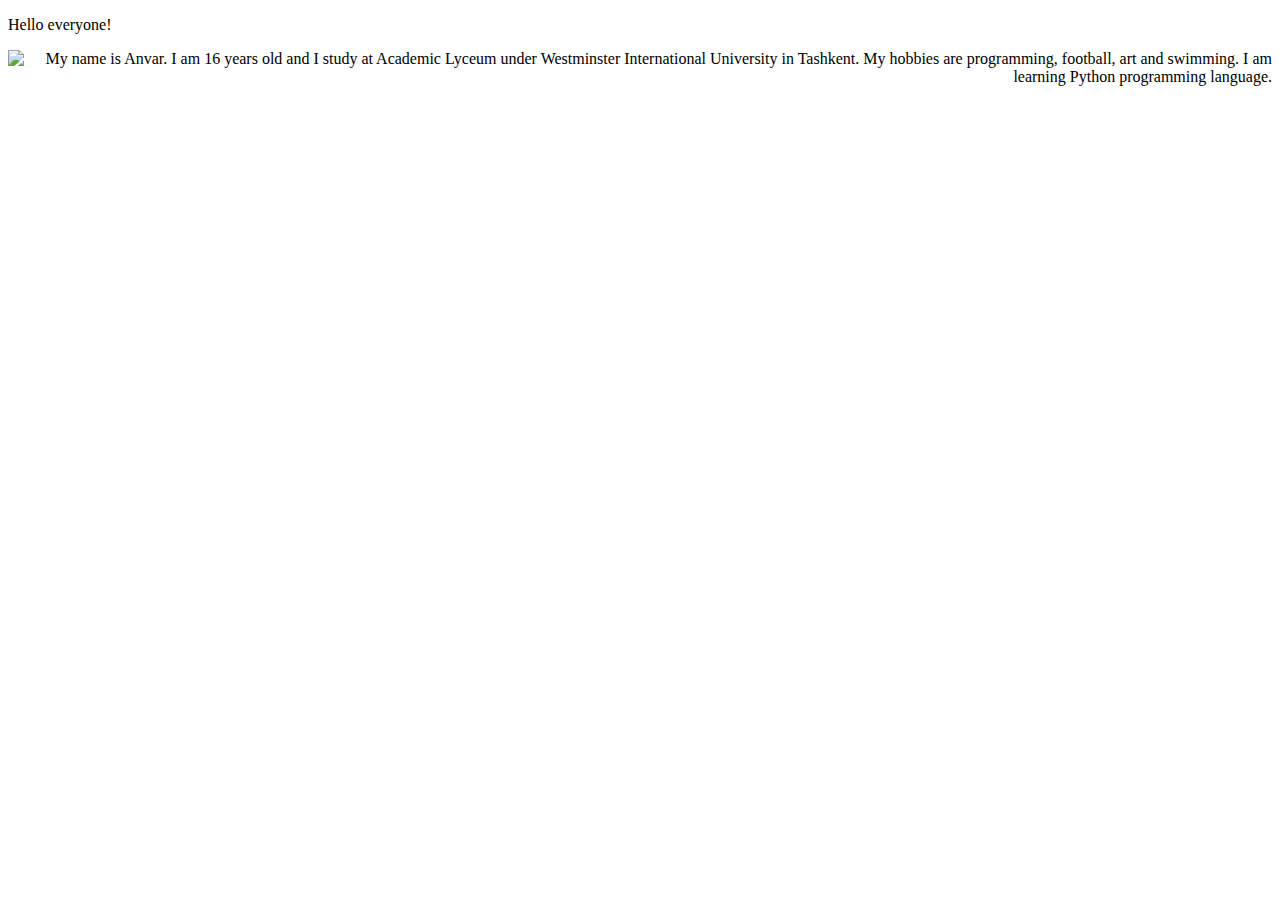
==== index.html @ f7378ebf "Update index.html" ====
<!DOCTYPE html>
<html>
<head>
	<meta charset="utf-8" />
	<title>Anvarbek Jakbaraliyev - Programmer</title>
	<link rel="stylesheet" href="css\styles.css" />
</head>
<body>
	<p class="header"> 
		Hello everyone!
	</p>
	<div align="right">
		<img src="img/me1.png" align="left">
		<p class="main-body">
			My name is Anvar. I am 16 years old and I study at Academic Lyceum under Westminster International University in Tashkent. My hobbies are programming, football, art and swimming. I am learning Python programming language.
		</p>
	</div>
	<div align="center">
		
	</div>
</body>
</html>
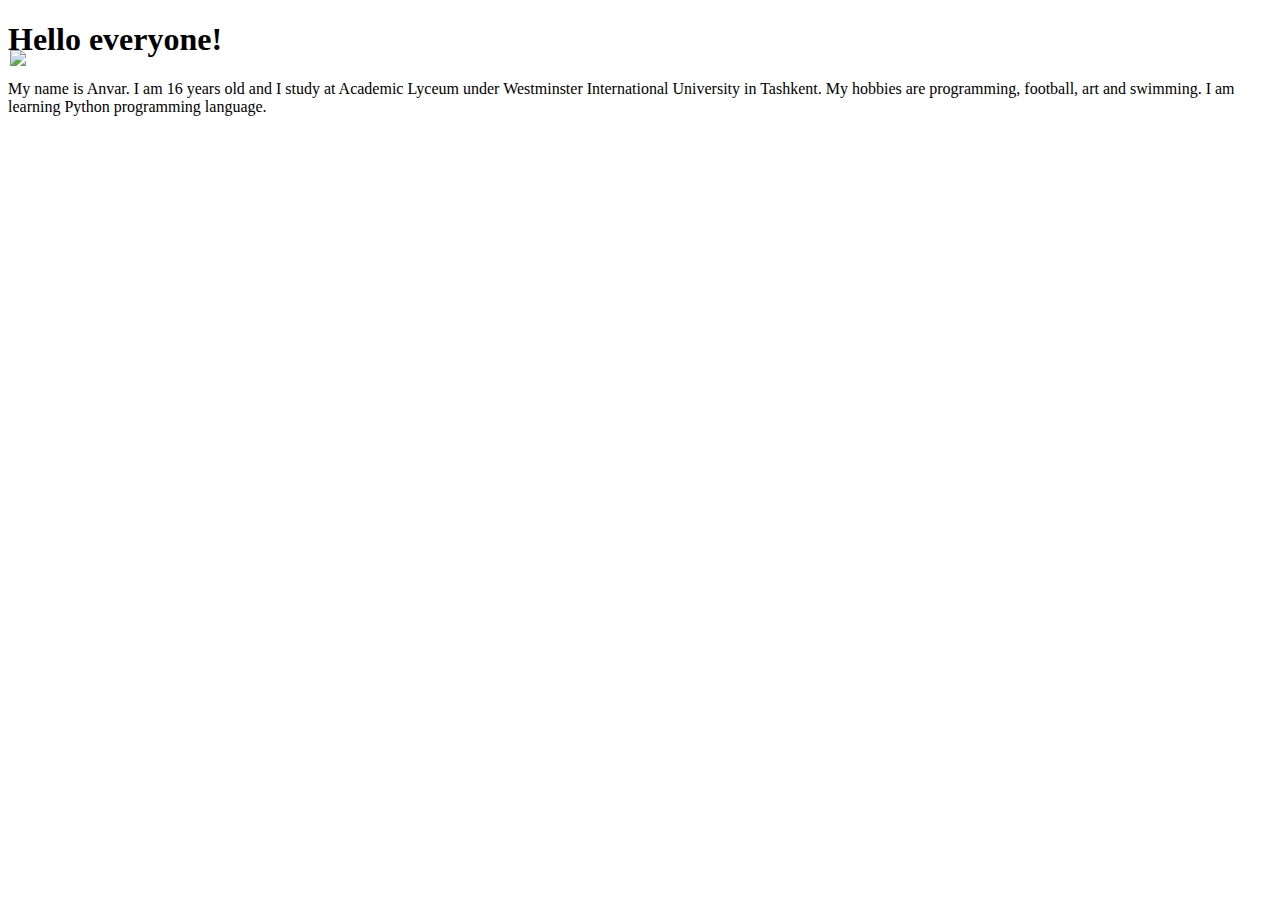
==== commit 20a72e1a: "Update index.html" ====
--- a/index.html
+++ b/index.html
@@ -3,17 +3,34 @@
 <head>
 	<meta charset="utf-8" />
 	<title>Anvarbek Jakbaraliyev - Programmer</title>
-	<link rel="stylesheet" href="css\styles.css" />
+	<link rel="stylesheet" href="css\styles.css">
+	<link rel="preconnect" href="https://fonts.gstatic.com">
+	<link href="https://fonts.googleapis.com/css2?family=Ranchers&display=swap" rel="stylesheet">
+	<link rel="preconnect" href="https://fonts.gstatic.com">
+	<link href="https://fonts.googleapis.com/css2?family=Truculenta:wght@800&display=swap" rel="stylesheet">
 </head>
 <body>
-	<p class="header"> 
-		Hello everyone!
-	</p>
+	
+	<div class="container">
+		<div class="header">
+			<h1> 
+				Hello everyone!
+			</h1>
+		</div>
+		<div class="img_and_text">
+			<div class="image">
+				<img src="css/img/me1.png" class="me">
+			</div>
+			<div class="main_text">
+				<p class="text">
+					My name is Anvar. I am 16 years old and I study at Academic Lyceum under Westminster International University in Tashkent. My hobbies are programming, football, art and swimming. I am learning Python programming language.
+			    </p>
+			</div>
+		</div>
+	</div>
 	<div align="right">
-		<img src="img/me1.png" align="left">
-		<p class="main-body">
-			My name is Anvar. I am 16 years old and I study at Academic Lyceum under Westminster International University in Tashkent. My hobbies are programming, football, art and swimming. I am learning Python programming language.
-		</p>
+		
+		
 	</div>
 	<div align="center">
 		
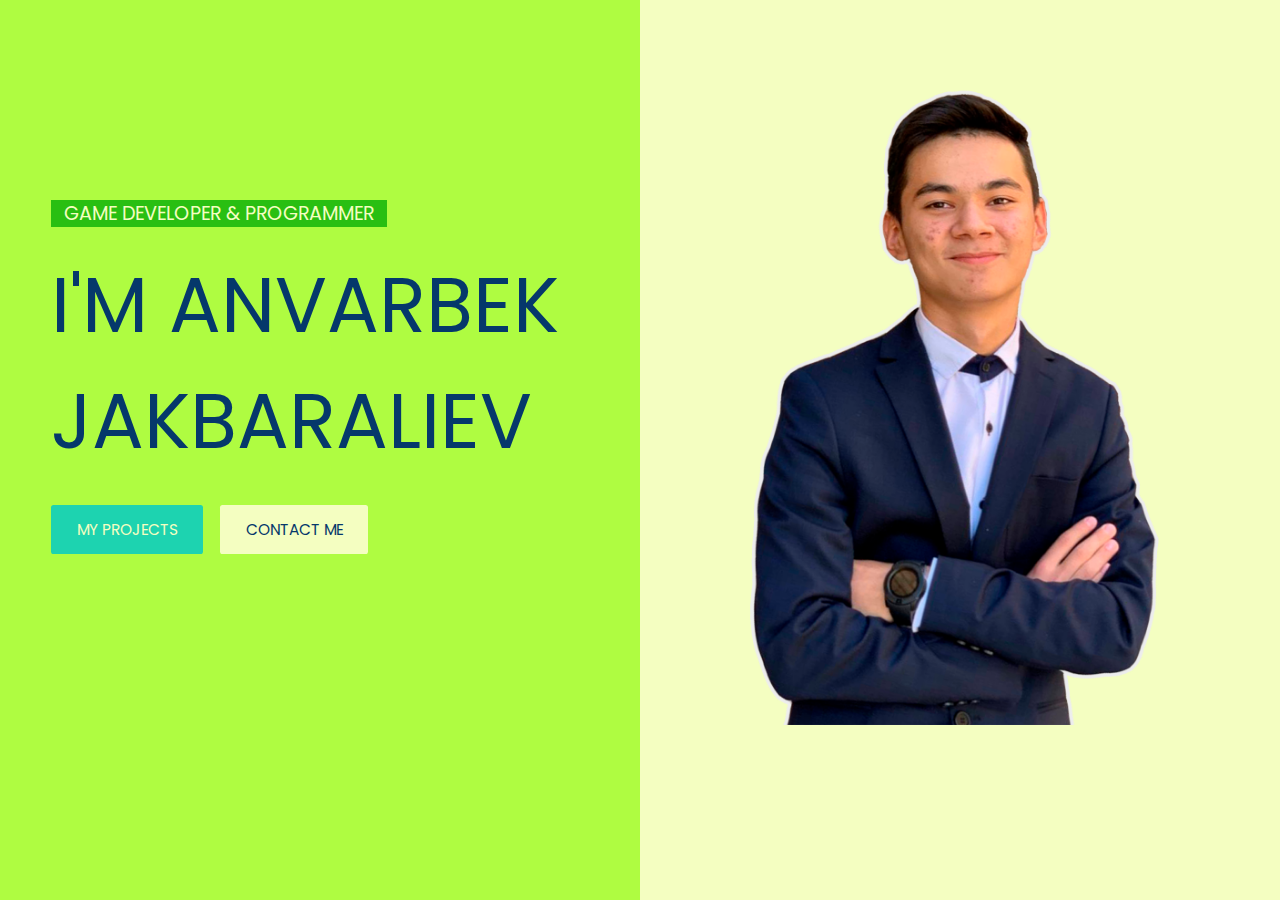
==== commit af6cce7e: "Add files via upload" ====
--- a/index.html
+++ b/index.html
@@ -1,39 +1,163 @@
 <!DOCTYPE html>
-<html>
+<html lang="en">
+
 <head>
-	<meta charset="utf-8" />
-	<title>Anvarbek Jakbaraliyev - Programmer</title>
-	<link rel="stylesheet" href="css\styles.css">
-	<link rel="preconnect" href="https://fonts.gstatic.com">
-	<link href="https://fonts.googleapis.com/css2?family=Ranchers&display=swap" rel="stylesheet">
-	<link rel="preconnect" href="https://fonts.gstatic.com">
-	<link href="https://fonts.googleapis.com/css2?family=Truculenta:wght@800&display=swap" rel="stylesheet">
+    <meta charset="UTF-8">
+    <meta http-equiv="X-UA-Compatible" content="IE=edge">
+    <meta name="viewport" content="width=device-width, initial-scale=1.0">
+    <title>Anvarbek</title>
+    <style>
+        @import url('https://fonts.googleapis.com/css2?family=Poppins:wght@800&display=swap');
+
+        @font-face {
+            font-family: 'Intro';
+            src: local('Intro Bold Caps'), local('Intro-Bold-Caps'),
+                url('Intro-Bold-Caps.woff2') format('woff2'),
+                url('Intro-Bold-Caps.woff') format('woff'),
+                url('Intro-Bold-Caps.ttf') format('truetype');
+            font-weight: 700;
+            font-style: normal;
+        }
+
+        .a {
+            color: #edf5e1;
+            background-color: #5cdb95;
+            color: #379683;
+            color: #05386b;
+        }
+
+        body {
+            margin: 0;
+            padding: 0;
+            font-family: Intro;
+            background-color: #affc41;
+        }
+
+        .both1 {
+            display: flex;
+            width: 100vw;
+            height: 100vh;
+
+        }
+
+        .left1 {
+            width: 50%;
+        }
+
+        .right1 {
+            background-color: #f4fec1;
+            width: 50%;
+        }
+
+        #left1part {
+
+            font-family: 'Poppins';
+            text-transform: uppercase;
+            color: #f4fec1;
+            font-size: 1.5vw;
+            padding-left: 4vw;
+            padding-top: 20vh;
+        }
+
+        #left1partText {
+            background-color: #29bf12;
+            padding-left: 1vw;
+            padding-right: 1vw;
+        }
+
+        #left2part {
+            font-family: 'Poppins';
+            text-transform: uppercase;
+            padding-left: 4vw;
+            color: #05386b;
+            font-size: 6vw;
+            margin: 0;
+        }
+
+        #myPhoto {
+            display: block;
+            padding-top: 8vh;
+            margin-left: auto;
+            margin-right: auto;
+            height: 51vw;
+
+        }
+
+        #button1, #button2 {
+            margin-top: 2vw;
+            padding-left: 2vw;
+            padding-right: 2vw;
+            padding-top: 1vw;
+            padding-bottom: 1vw;
+            font-size: 1.2vw;
+            border-radius: 0.2vw;
+            font-family: 'Poppins';
+            text-transform: uppercase;
+            border: 0;
+            transition-duration: 1s;
+        }
+        #button1
+        {
+            margin-left: 4vw;
+            background-color: #1dd3b0;
+            color: #f4fec1;
+        }
+        #button2
+        {
+            margin-left: 1vw;
+            background-color: #f4fec1;
+            color: #05386b;
+        }
+
+        #button1:hover {
+            background-color: #05386b;
+            box-shadow: 0 12px 16px 0 rgba(0,0,0,0.24), 0 17px 50px 0 rgba(0,0,0,0.19);
+        }
+        #button2:hover
+        {
+            background-color: #b2ff9e;
+            box-shadow: 0 12px 16px 0 rgba(0,0,0,0.24), 0 17px 50px 0 rgba(0,0,0,0.19);
+        }
+    </style>
 </head>
+
 <body>
-	
-	<div class="container">
-		<div class="header">
-			<h1> 
-				Hello everyone!
-			</h1>
-		</div>
-		<div class="img_and_text">
-			<div class="image">
-				<img src="css/img/me1.png" class="me">
-			</div>
-			<div class="main_text">
-				<p class="text">
-					My name is Anvar. I am 16 years old and I study at Academic Lyceum under Westminster International University in Tashkent. My hobbies are programming, football, art and swimming. I am learning Python programming language.
-			    </p>
-			</div>
-		</div>
-	</div>
-	<div align="right">
-		
-		
-	</div>
-	<div align="center">
-		
-	</div>
-</body>
-</html>
+    <!-- First page 2 div blocks Text and image-->
+    <div class="both1">
+        <!-- First Left Side of div-->
+        <div class="left1">
+            <p id="left1part">
+                <span id="left1partText">
+                    Game Developer & Programmer
+                </span>
+            </p>
+            <p id="left2part">
+                I'm Anvarbek<br>
+                Jakbaraliev
+            </p>
+            <div>
+                <button id="button1" onclick= "window.location.href = 'projects.html';">
+                    my projects
+                </button>
+                
+                <button id="button2" form="2">
+                    contact me
+                </button>
+            </div>
+        </div>
+        <!-- Second DIV Right Side 100vh-->
+        <div class="right1">
+            <img src="me1.png" alt="MyPhoto" id="myPhoto">
+        </div>
+    </div>
+
+    <!-- END OF FIRS 100 VH'S AND OTHER STARTING-->
+
+
+    <!-- 2 Half of web document-->
+
+
+
+
+
+</body>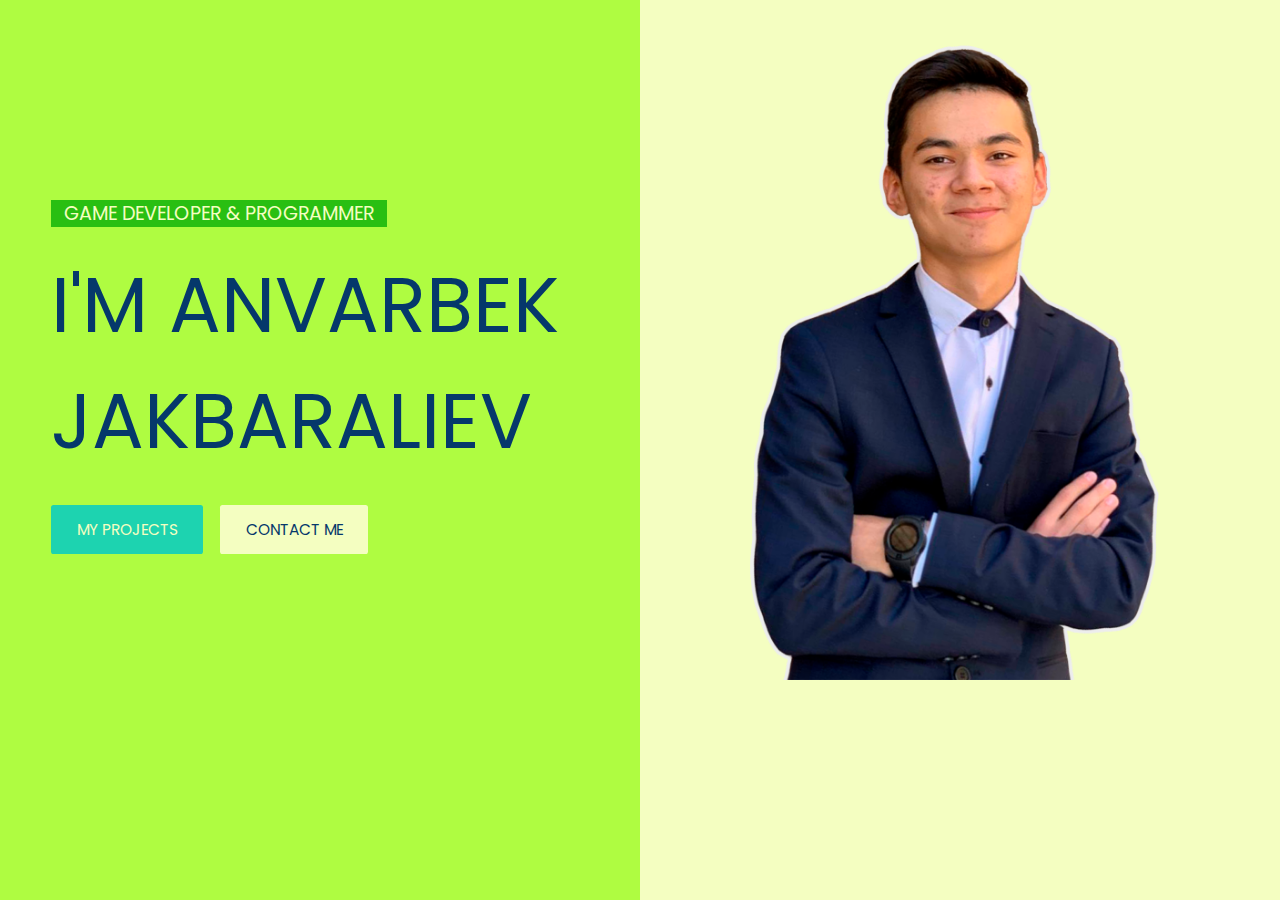
==== commit 691efd7c: "Update index.html" ====
--- a/index.html
+++ b/index.html
@@ -76,7 +76,7 @@
 
         #myPhoto {
             display: block;
-            padding-top: 8vh;
+            padding-top: 3vh;
             margin-left: auto;
             margin-right: auto;
             height: 51vw;
@@ -160,4 +160,4 @@
 
 
 
-</body>+</body>
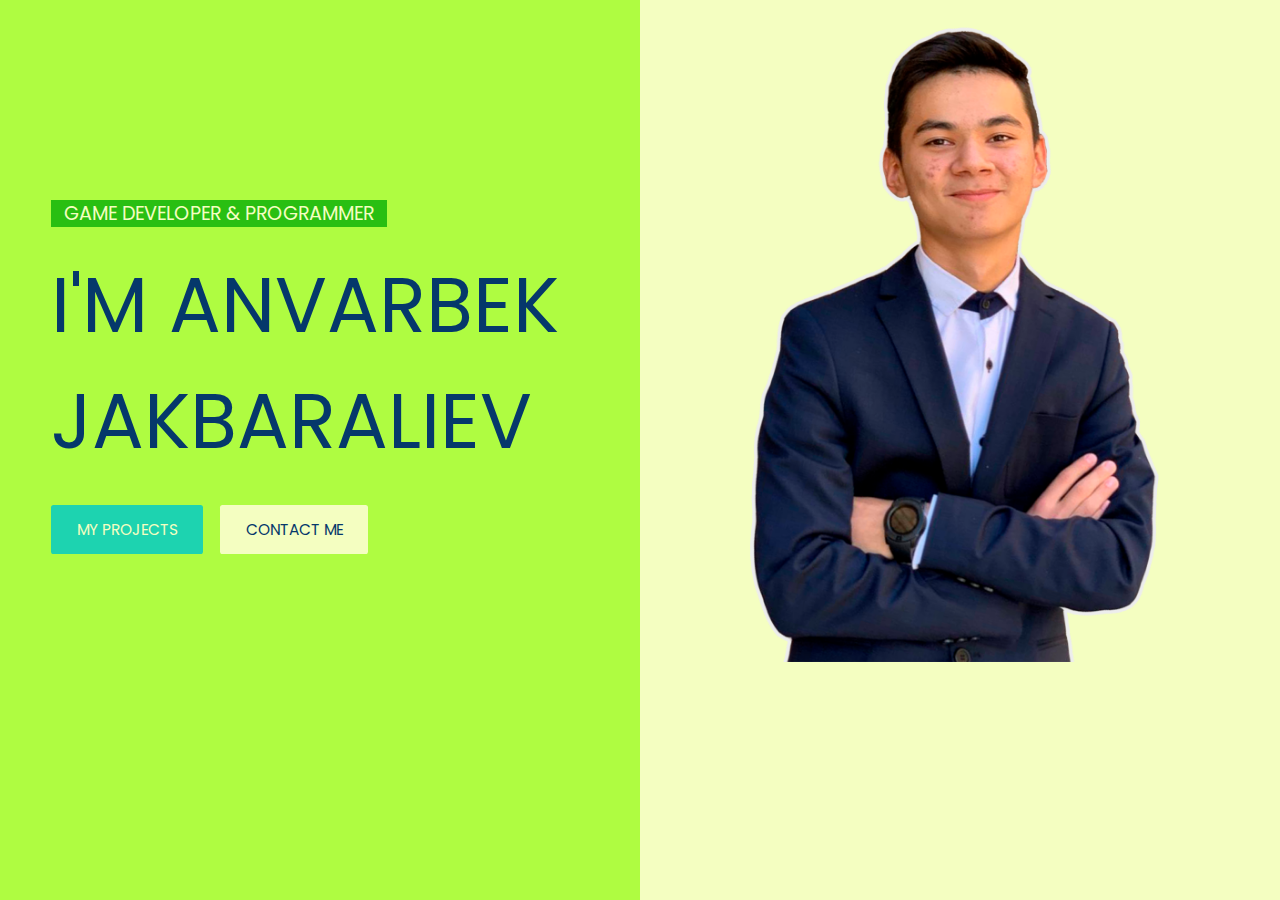
==== commit e54fe62b: "Update index.html" ====
--- a/index.html
+++ b/index.html
@@ -76,7 +76,7 @@
 
         #myPhoto {
             display: block;
-            padding-top: 3vh;
+            padding-top: 1vh;
             margin-left: auto;
             margin-right: auto;
             height: 51vw;
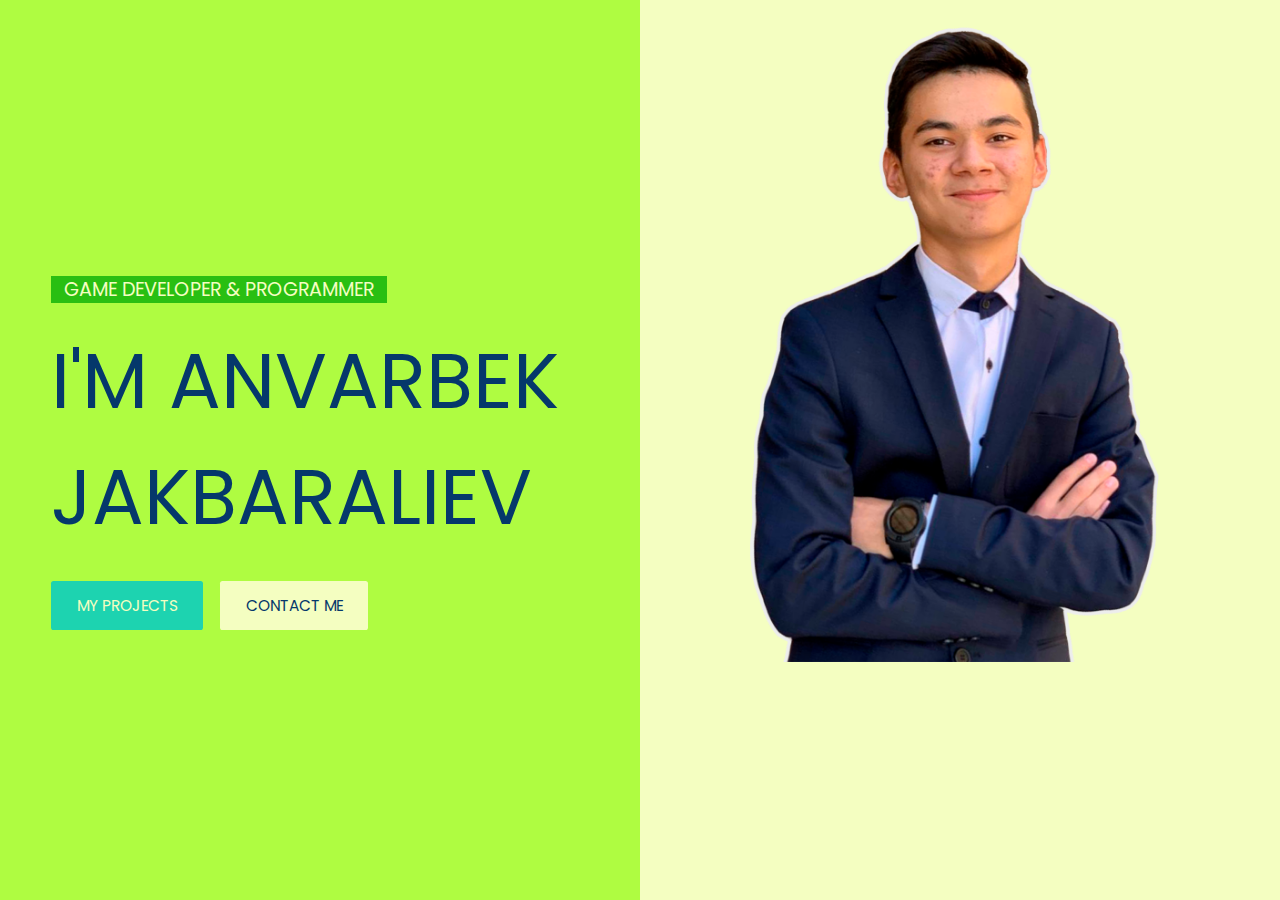
==== commit 38943e58: "Update index.html" ====
--- a/index.html
+++ b/index.html
@@ -56,7 +56,7 @@
             color: #f4fec1;
             font-size: 1.5vw;
             padding-left: 4vw;
-            padding-top: 20vh;
+            padding-top: 20vw;
         }
 
         #left1partText {
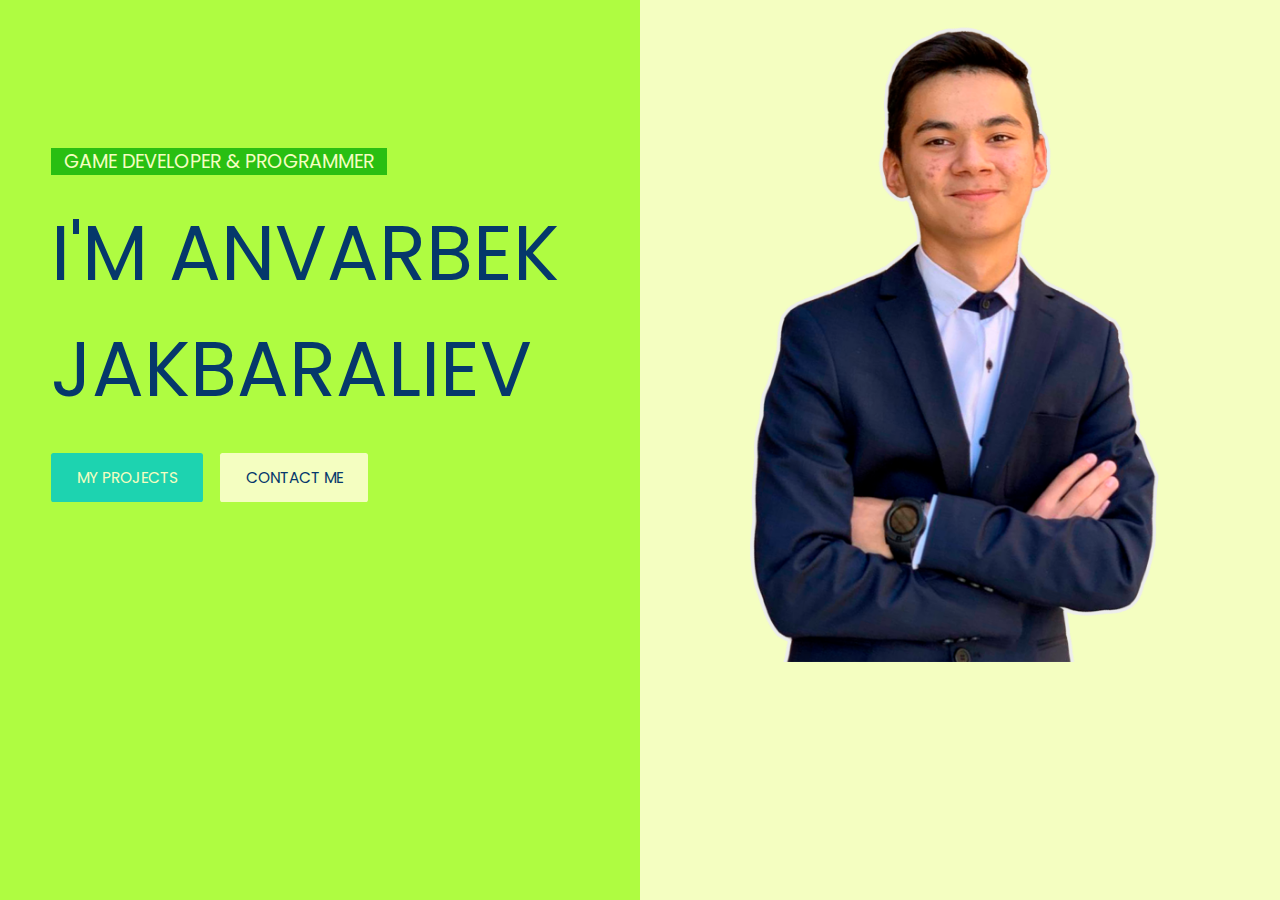
==== commit 71b6ab24: "Update index.html" ====
--- a/index.html
+++ b/index.html
@@ -56,7 +56,7 @@
             color: #f4fec1;
             font-size: 1.5vw;
             padding-left: 4vw;
-            padding-top: 20vw;
+            padding-top: 10vw;
         }
 
         #left1partText {
